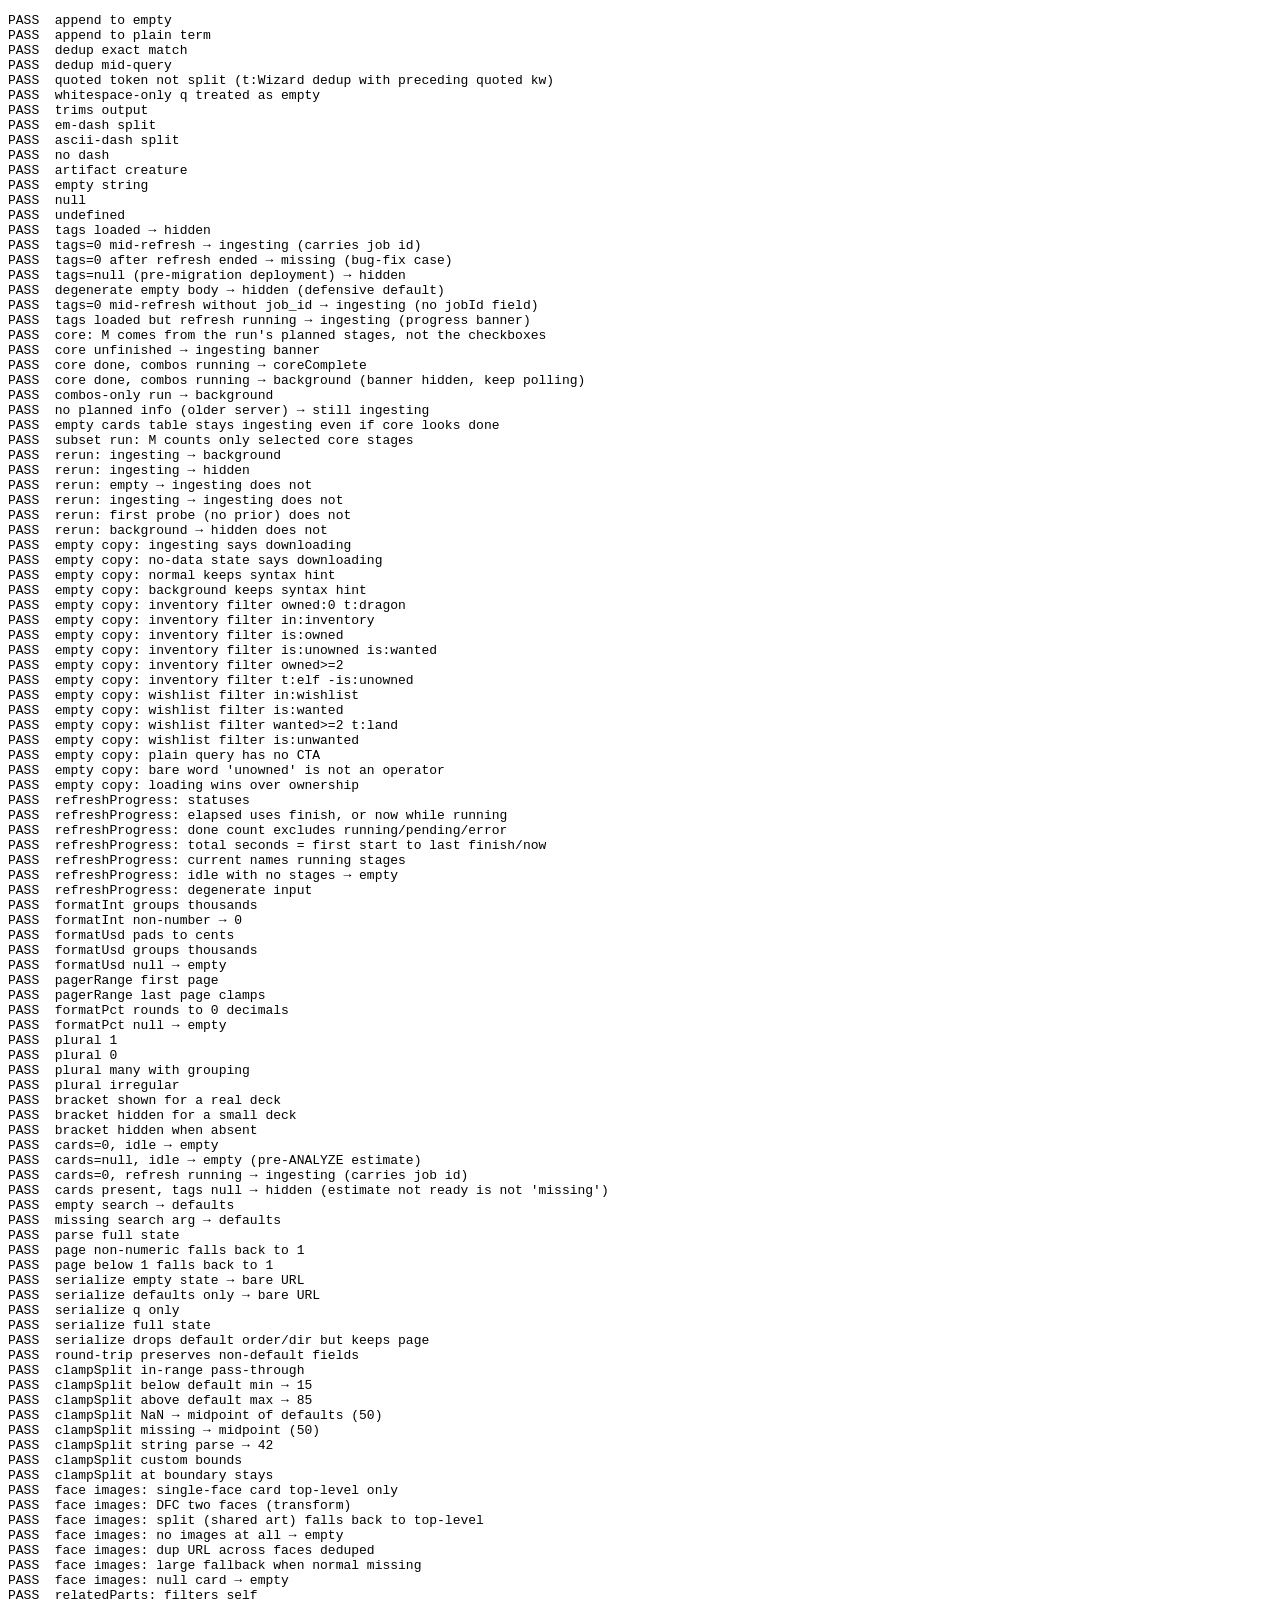
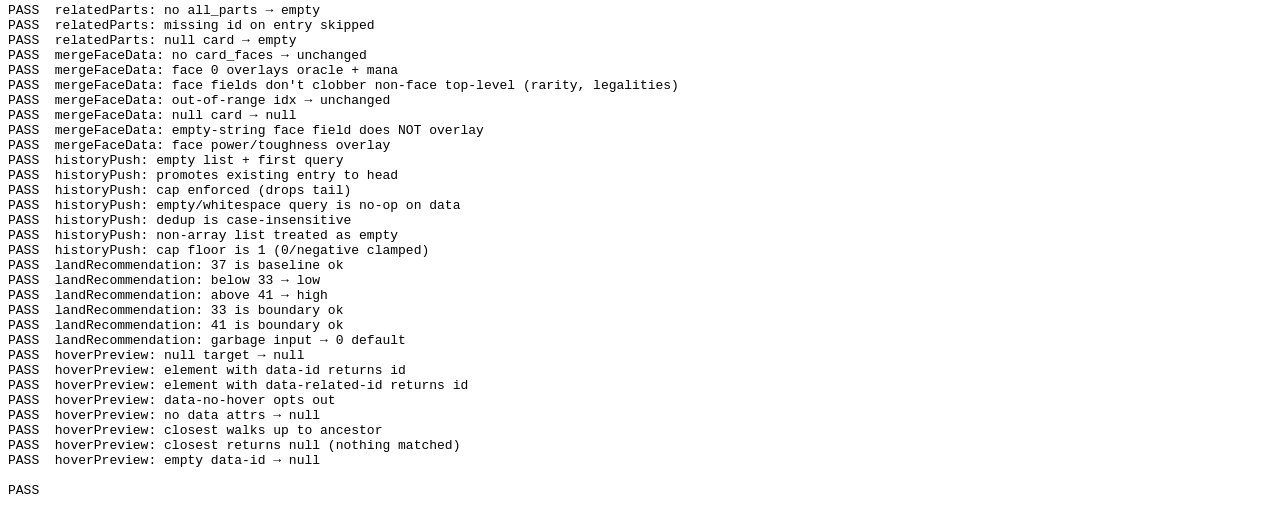
==== web/test_helpers.html @ b15a4812 "feat: initial public release (v0.1.0)" ====
<!doctype html>
<html lang="en">
<head>
  <meta charset="utf-8">
  <title>helpers self-check</title>
</head>
<body>
<pre id="out"></pre>
<script src="helpers.js"></script>
<script>
  const {
    appendPredicate, splitTypeLine, bannerStateFromHealth,
    urlStateFromSearch, urlStateToSearch, clampSplit,
    cardFaceImages, relatedParts, mergeFaceData,
    historyPush, landRecommendation, hoverPreviewShouldShow,
    refreshProgress, formatInt, formatPct, formatUsd, pagerRange, plural, bracketLabel,
    shouldRerunSearch, emptyResultsCopy,
  } = window.bibliohelpers;
  const out = document.getElementById("out");
  let fail = 0;

  function check(name, actual, expected) {
    const a = JSON.stringify(actual);
    const e = JSON.stringify(expected);
    const ok = a === e;
    if (!ok) fail++;
    const line = `${ok ? "PASS" : "FAIL"}  ${name}\n` +
      (ok ? "" : `      expected ${e}\n      actual   ${a}\n`);
    out.textContent += line;
    console.log(line.trim());
  }

  // appendPredicate
  check("append to empty",
    appendPredicate("", 'kw:"Flying"'),
    'kw:"Flying"');
  check("append to plain term",
    appendPredicate("lightning", 'kw:"Flying"'),
    'lightning kw:"Flying"');
  check("dedup exact match",
    appendPredicate('kw:"Flying"', 'kw:"Flying"'),
    'kw:"Flying"');
  check("dedup mid-query",
    appendPredicate('lightning kw:"Flying"', 'kw:"Flying"'),
    'lightning kw:"Flying"');
  check("quoted token not split (t:Wizard dedup with preceding quoted kw)",
    appendPredicate('kw:"Living Weapon" t:Wizard', 't:Wizard'),
    'kw:"Living Weapon" t:Wizard');
  check("whitespace-only q treated as empty",
    appendPredicate("   ", 't:Wizard'),
    't:Wizard');
  check("trims output",
    appendPredicate("  lightning  ", 'r:mythic'),
    'lightning r:mythic');

  // splitTypeLine
  check("em-dash split",
    splitTypeLine("Legendary Creature — Human Wizard"),
    ["Legendary", "Creature", "Human", "Wizard"]);
  check("ascii-dash split",
    splitTypeLine("Legendary Creature -- Human Wizard"),
    ["Legendary", "Creature", "Human", "Wizard"]);
  check("no dash",
    splitTypeLine("Instant"),
    ["Instant"]);
  check("artifact creature",
    splitTypeLine("Artifact Creature — Construct"),
    ["Artifact", "Creature", "Construct"]);
  check("empty string",
    splitTypeLine(""),
    []);
  check("null",
    splitTypeLine(null),
    []);
  check("undefined",
    splitTypeLine(undefined),
    []);

  // bannerStateFromHealth (D10.5)
  check("tags loaded → hidden",
    bannerStateFromHealth({oracle_tags_count: 540871, refresh: {running: false}}),
    {kind: "hidden"});
  check("tags=0 mid-refresh → ingesting (carries job id)",
    bannerStateFromHealth({oracle_tags_count: 0, refresh: {running: true, job_id: "abc"}}),
    {kind: "ingesting", jobId: "abc"});
  check("tags=0 after refresh ended → missing (bug-fix case)",
    bannerStateFromHealth({oracle_tags_count: 0, refresh: {running: false}}),
    {kind: "missing"});
  check("tags=null (pre-migration deployment) → hidden",
    bannerStateFromHealth({oracle_tags_count: null, refresh: {running: false}}),
    {kind: "hidden"});
  check("degenerate empty body → hidden (defensive default)",
    bannerStateFromHealth({}),
    {kind: "hidden"});
  check("tags=0 mid-refresh without job_id → ingesting (no jobId field)",
    bannerStateFromHealth({oracle_tags_count: 0, refresh: {running: true}}),
    {kind: "ingesting"});

  check("tags loaded but refresh running → ingesting (progress banner)",
    bannerStateFromHealth({cards_count: 5, oracle_tags_count: 9, refresh: {running: true, job_id: "j"}}),
    {kind: "ingesting", jobId: "j"});

  // Core vs best-effort stages (first-run banner)
  (function () {
    const t0 = "2026-01-01T00:00:00Z";
    const t1 = "2026-01-01T00:00:50Z";
    const fin = (name) => ({name, started_at: t0, finished_at: t1, rows: 1, error: null});
    const run = (name) => ({name, started_at: t0, finished_at: null, rows: null, error: null});
    const planned = ["ingest", "embed", "hnsw", "classify", "tags", "combos", "deck_cards"];
    const mk = (stages) => ({cards_count: 100, oracle_tags_count: 5,
      refresh: {running: true, job_id: "j", planned_stages: planned, stages}});
    const now = Date.parse("2026-01-01T00:02:00Z");

    const early = mk([fin("ingest"), run("embed")]);
    const p1 = refreshProgress(early.refresh, [], now);
    check("core: M comes from the run's planned stages, not the checkboxes",
      [p1.rows.length, p1.coreDone, p1.coreTotal, p1.coreComplete], [7, 1, 4, false]);
    check("core unfinished → ingesting banner", bannerStateFromHealth(early).kind, "ingesting");

    const late = mk([fin("ingest"), fin("embed"), fin("hnsw"), fin("classify"), fin("tags"), run("combos")]);
    const p2 = refreshProgress(late.refresh, [], now);
    check("core done, combos running → coreComplete", [p2.coreDone, p2.coreTotal, p2.coreComplete], [4, 4, true]);
    check("core done, combos running → background (banner hidden, keep polling)",
      bannerStateFromHealth(late), {kind: "background", jobId: "j"});

    const noCore = {cards_count: 100, oracle_tags_count: 5,
      refresh: {running: true, planned_stages: ["combos"], stages: [run("combos")]}};
    check("combos-only run → background", bannerStateFromHealth(noCore).kind, "background");
    check("no planned info (older server) → still ingesting",
      bannerStateFromHealth({cards_count: 5, oracle_tags_count: 9, refresh: {running: true}}).kind, "ingesting");
    check("empty cards table stays ingesting even if core looks done",
      bannerStateFromHealth({...late, cards_count: 0}).kind, "ingesting");
    check("subset run: M counts only selected core stages",
      refreshProgress({running: true, planned_stages: ["ingest", "embed"], stages: [fin("ingest")]}, [], now).coreTotal, 2);
  })();

  // shouldRerunSearch: results appear on their own when cards become searchable
  check("rerun: ingesting → background", shouldRerunSearch("ingesting", "background"), true);
  check("rerun: ingesting → hidden", shouldRerunSearch("ingesting", "hidden"), true);
  check("rerun: empty → ingesting does not", shouldRerunSearch("empty", "ingesting"), false);
  check("rerun: ingesting → ingesting does not", shouldRerunSearch("ingesting", "ingesting"), false);
  check("rerun: first probe (no prior) does not", shouldRerunSearch(null, "hidden"), false);
  check("rerun: background → hidden does not", shouldRerunSearch("background", "hidden"), false);

  // emptyResultsCopy: zero-results text depends on whether data is still loading
  check("empty copy: ingesting says downloading",
    /still downloading/i.test(emptyResultsCopy("ingesting").title), true);
  check("empty copy: no-data state says downloading",
    /still downloading/i.test(emptyResultsCopy("empty").title), true);
  check("empty copy: normal keeps syntax hint",
    /search syntax/i.test(emptyResultsCopy("hidden").body), true);
  check("empty copy: background keeps syntax hint",
    /search syntax/i.test(emptyResultsCopy("background").body), true);
  // Ownership/wishlist operators -> explain the filter depends on imported data
  for (const q of ["owned:0 t:dragon", "in:inventory", "is:owned", "is:unowned is:wanted", "owned>=2", "t:elf -is:unowned"]) {
    const c = emptyResultsCopy("hidden", q);
    check("empty copy: inventory filter " + q,
      [c.title, /inventory/.test(c.body), c.cta.focus], ["No matches", true, "#invCsvFile"]);
  }
  for (const q of ["in:wishlist", "is:wanted", "wanted>=2 t:land", "is:unwanted"]) {
    const c = emptyResultsCopy("hidden", q);
    check("empty copy: wishlist filter " + q,
      [c.title, /wishlist/.test(c.body), c.cta.focus], ["No matches", true, "#wlCsvFile"]);
  }
  check("empty copy: plain query has no CTA", emptyResultsCopy("hidden", "t:dragon").cta, undefined);
  check("empty copy: bare word 'unowned' is not an operator", emptyResultsCopy("hidden", "unowned").cta, undefined);
  check("empty copy: loading wins over ownership", emptyResultsCopy("ingesting", "owned:0").cta, undefined);

  // refreshProgress (F3): per-stage rows from /health.refresh
  (function () {
    const t0 = "2026-01-01T00:00:00Z";
    const t1 = "2026-01-01T00:00:50Z";
    const now = Date.parse("2026-01-01T00:02:00Z");
    const p = refreshProgress({running: true, stages: [
      {name: "ingest", started_at: t0, finished_at: t1, rows: 10, error: null},
      {name: "embed", started_at: t1, finished_at: null, rows: null, error: null},
      {name: "tags", started_at: t0, finished_at: t1, rows: null, error: "boom"},
    ]}, ["ingest", "embed", "tags", "combos"], now);
    check("refreshProgress: statuses",
      p.rows.map((r) => [r.name, r.status]),
      [["ingest", "done"], ["embed", "running"], ["tags", "error"], ["combos", "pending"]]);
    check("refreshProgress: elapsed uses finish, or now while running",
      p.rows.map((r) => r.seconds),
      [50, 70, 50, null]);
    check("refreshProgress: done count excludes running/pending/error", p.done, 1);
    check("refreshProgress: total seconds = first start to last finish/now", p.totalSeconds, 120);
    check("refreshProgress: current names running stages", p.running, ["embed"]);
    check("refreshProgress: idle with no stages → empty",
      refreshProgress({running: false, stages: []}, ["ingest"], now).rows.length, 0);
    check("refreshProgress: degenerate input", refreshProgress(undefined, [], now).done, 0);
  })();

  // F16: number + plural formatting
  check("formatInt groups thousands", formatInt(32115, "en-US"), "32,115");
  check("formatInt non-number → 0", formatInt(undefined, "en-US"), "0");
  check("formatUsd pads to cents", formatUsd(0.1, "en-US"), "$0.10");
  check("formatUsd groups thousands", formatUsd("4133.77", "en-US"), "$4,133.77");
  check("formatUsd null → empty", formatUsd(null, "en-US"), "");
  check("pagerRange first page", pagerRange(1, 100, 2832, "en-US"), "1–100 of 2,832");
  check("pagerRange last page clamps", pagerRange(29, 100, 2832, "en-US"), "2,801–2,832 of 2,832");
  check("formatPct rounds to 0 decimals", formatPct(31.58, "en-US"), "32%");
  check("formatPct null → empty", formatPct(null, "en-US"), "");
  check("plural 1", plural(1, "card", undefined, "en-US"), "1 card");
  check("plural 0", plural(0, "card", undefined, "en-US"), "0 cards");
  check("plural many with grouping", plural(1500, "card", undefined, "en-US"), "1,500 cards");
  check("plural irregular", plural(2, "copy", "copies", "en-US"), "2 copies");
  check("bracket shown for a real deck", bracketLabel(4, 99), "Bracket ≈4 (est.)");
  check("bracket hidden for a small deck", bracketLabel(1, 12), "");
  check("bracket hidden when absent", bracketLabel(null, 99), "");

  // F2: empty cards table (0 or null) → "empty" onboarding banner
  check("cards=0, idle → empty",
    bannerStateFromHealth({cards_count: 0, oracle_tags_count: null, refresh: {running: false}}),
    {kind: "empty"});
  check("cards=null, idle → empty (pre-ANALYZE estimate)",
    bannerStateFromHealth({cards_count: null, oracle_tags_count: null, refresh: {running: false}}),
    {kind: "empty"});
  check("cards=0, refresh running → ingesting (carries job id)",
    bannerStateFromHealth({cards_count: 0, oracle_tags_count: null, refresh: {running: true, job_id: "j1"}}),
    {kind: "ingesting", jobId: "j1"});
  check("cards present, tags null → hidden (estimate not ready is not 'missing')",
    bannerStateFromHealth({cards_count: 1000, oracle_tags_count: null, refresh: {running: false}}),
    {kind: "hidden"});

  // urlStateFromSearch / urlStateToSearch (D9.7)
  check("empty search → defaults",
    urlStateFromSearch(""),
    {q: "", order: "name", dir: "auto", page: 1, id: null});
  check("missing search arg → defaults",
    urlStateFromSearch(undefined),
    {q: "", order: "name", dir: "auto", page: 1, id: null});
  check("parse full state",
    urlStateFromSearch("?q=t%3Adragon&order=cmc&dir=desc&page=3&id=abc"),
    {q: "t:dragon", order: "cmc", dir: "desc", page: 3, id: "abc"});
  check("page non-numeric falls back to 1",
    urlStateFromSearch("?q=x&page=abc"),
    {q: "x", order: "name", dir: "auto", page: 1, id: null});
  check("page below 1 falls back to 1",
    urlStateFromSearch("?q=x&page=0"),
    {q: "x", order: "name", dir: "auto", page: 1, id: null});
  check("serialize empty state → bare URL",
    urlStateToSearch({}),
    "");
  check("serialize defaults only → bare URL",
    urlStateToSearch({q: "", order: "name", dir: "auto", page: 1, id: null}),
    "");
  check("serialize q only",
    urlStateToSearch({q: "t:dragon"}),
    "?q=t%3Adragon");
  check("serialize full state",
    urlStateToSearch({q: "t:dragon", order: "cmc", dir: "desc", page: 3, id: "abc"}),
    "?q=t%3Adragon&order=cmc&dir=desc&page=3&id=abc");
  check("serialize drops default order/dir but keeps page",
    urlStateToSearch({q: "x", order: "name", dir: "auto", page: 2}),
    "?q=x&page=2");
  check("round-trip preserves non-default fields",
    urlStateFromSearch(urlStateToSearch({q: "c:r", order: "cmc", dir: "asc", page: 5, id: "z"})),
    {q: "c:r", order: "cmc", dir: "asc", page: 5, id: "z"});

  // clampSplit (D9.9)
  check("clampSplit in-range pass-through",
    clampSplit(50), 50);
  check("clampSplit below default min → 15",
    clampSplit(5), 15);
  check("clampSplit above default max → 85",
    clampSplit(99), 85);
  check("clampSplit NaN → midpoint of defaults (50)",
    clampSplit(NaN), 50);
  check("clampSplit missing → midpoint (50)",
    clampSplit(undefined), 50);
  check("clampSplit string parse → 42",
    clampSplit("42"), 42);
  check("clampSplit custom bounds",
    clampSplit(10, 20, 80), 20);
  check("clampSplit at boundary stays",
    clampSplit(15), 15);

  // cardFaceImages (D9.10)
  check("face images: single-face card top-level only",
    cardFaceImages({name: "Bolt", image_uris: {normal: "u1"}}),
    [{url: "u1", name: "Bolt"}]);
  check("face images: DFC two faces (transform)",
    cardFaceImages({
      name: "X", card_faces: [
        {name: "Front", image_uris: {normal: "f"}},
        {name: "Back", image_uris: {normal: "b"}},
      ],
    }),
    [{url: "f", name: "Front"}, {url: "b", name: "Back"}]);
  check("face images: split (shared art) falls back to top-level",
    cardFaceImages({
      name: "Fire // Ice", image_uris: {normal: "shared"},
      card_faces: [{name: "Fire"}, {name: "Ice"}],
    }),
    [{url: "shared", name: "Fire // Ice"}]);
  check("face images: no images at all → empty",
    cardFaceImages({name: "X"}),
    []);
  check("face images: dup URL across faces deduped",
    cardFaceImages({
      name: "X", card_faces: [
        {name: "A", image_uris: {normal: "same"}},
        {name: "B", image_uris: {normal: "same"}},
      ],
    }),
    [{url: "same", name: "A"}]);
  check("face images: large fallback when normal missing",
    cardFaceImages({name: "X", image_uris: {large: "L"}}),
    [{url: "L", name: "X"}]);
  check("face images: null card → empty",
    cardFaceImages(null),
    []);

  // relatedParts (D9.10)
  check("relatedParts: filters self",
    relatedParts({id: "a", all_parts: [
      {id: "a", name: "Self"},
      {id: "b", name: "Token", component: "token"},
    ]}),
    [{id: "b", name: "Token", component: "token"}]);
  check("relatedParts: no all_parts → empty",
    relatedParts({id: "a"}),
    []);
  check("relatedParts: missing id on entry skipped",
    relatedParts({id: "a", all_parts: [{name: "Bad"}, {id: "c", name: "OK"}]}),
    [{id: "c", name: "OK"}]);
  check("relatedParts: null card → empty",
    relatedParts(null),
    []);

  // mergeFaceData (D9.11)
  check("mergeFaceData: no card_faces → unchanged",
    mergeFaceData({name: "Bolt", oracle_text: "deal 3"}, 0),
    {name: "Bolt", oracle_text: "deal 3"});
  check("mergeFaceData: face 0 overlays oracle + mana",
    mergeFaceData({
      name: "Front", oracle_text: "front text", rarity: "rare",
      card_faces: [
        {name: "Front", oracle_text: "front text", mana_cost: "{2}{R}"},
        {name: "Back", oracle_text: "back text", mana_cost: ""},
      ],
    }, 1),
    {
      name: "Back", oracle_text: "back text", rarity: "rare",
      card_faces: [
        {name: "Front", oracle_text: "front text", mana_cost: "{2}{R}"},
        {name: "Back", oracle_text: "back text", mana_cost: ""},
      ],
    });
  check("mergeFaceData: face fields don't clobber non-face top-level (rarity, legalities)",
    mergeFaceData({
      name: "F", rarity: "mythic", legalities: {commander: "legal"},
      card_faces: [{name: "F"}, {name: "B", oracle_text: "back"}],
    }, 1).rarity,
    "mythic");
  check("mergeFaceData: out-of-range idx → unchanged",
    mergeFaceData({name: "X", card_faces: [{name: "F"}, {name: "B"}]}, 5),
    {name: "X", card_faces: [{name: "F"}, {name: "B"}]});
  check("mergeFaceData: null card → null",
    mergeFaceData(null, 0),
    null);
  check("mergeFaceData: empty-string face field does NOT overlay",
    mergeFaceData({
      name: "Top", oracle_text: "top text",
      card_faces: [{name: "F", oracle_text: ""}, {name: "B"}],
    }, 0).oracle_text,
    "top text");
  check("mergeFaceData: face power/toughness overlay",
    mergeFaceData({
      name: "X", power: "1", toughness: "1",
      card_faces: [{name: "F", power: "2", toughness: "3"}, {name: "B", power: "5", toughness: "5"}],
    }, 1).power,
    "5");

  // historyPush (D13.8)
  check("historyPush: empty list + first query",
    historyPush([], "t:dragon", 20),
    ["t:dragon"]);
  check("historyPush: promotes existing entry to head",
    historyPush(["a", "b", "c"], "b", 20),
    ["b", "a", "c"]);
  check("historyPush: cap enforced (drops tail)",
    historyPush(["a", "b", "c"], "d", 3),
    ["d", "a", "b"]);
  check("historyPush: empty/whitespace query is no-op on data",
    historyPush(["a", "b"], "   ", 20),
    ["a", "b"]);
  check("historyPush: dedup is case-insensitive",
    historyPush(["Foo Bar"], "foo bar", 20),
    ["foo bar"]);
  check("historyPush: non-array list treated as empty",
    historyPush(null, "hello", 20),
    ["hello"]);
  check("historyPush: cap floor is 1 (0/negative clamped)",
    historyPush(["a", "b"], "x", 0),
    ["x"]);

  // landRecommendation (D13.9)
  check("landRecommendation: 37 is baseline ok",
    landRecommendation(37),
    {status: "ok", message: "Lands: 37 / ~37 recommended"});
  check("landRecommendation: below 33 → low",
    landRecommendation(28).status,
    "low");
  check("landRecommendation: above 41 → high",
    landRecommendation(45).status,
    "high");
  check("landRecommendation: 33 is boundary ok",
    landRecommendation(33).status,
    "ok");
  check("landRecommendation: 41 is boundary ok",
    landRecommendation(41).status,
    "ok");
  check("landRecommendation: garbage input → 0 default",
    landRecommendation("foo"),
    {status: "ok", message: "Lands: 0 / ~37 recommended"});

  // hoverPreviewShouldShow (D15.4)
  check("hoverPreview: null target → null",
    hoverPreviewShouldShow(null),
    null);
  check("hoverPreview: element with data-id returns id",
    hoverPreviewShouldShow({dataset: {id: "abc"}}),
    {id: "abc"});
  check("hoverPreview: element with data-related-id returns id",
    hoverPreviewShouldShow({dataset: {relatedId: "xyz"}}),
    {id: "xyz"});
  check("hoverPreview: data-no-hover opts out",
    hoverPreviewShouldShow({dataset: {id: "abc", noHover: ""}}),
    null);
  check("hoverPreview: no data attrs → null",
    hoverPreviewShouldShow({dataset: {}}),
    null);
  check("hoverPreview: closest walks up to ancestor",
    hoverPreviewShouldShow({
      dataset: {},
      closest: (sel) => ({dataset: {id: "walked-up"}}),
    }),
    {id: "walked-up"});
  check("hoverPreview: closest returns null (nothing matched)",
    hoverPreviewShouldShow({
      dataset: {},
      closest: () => null,
    }),
    null);
  check("hoverPreview: empty data-id → null",
    hoverPreviewShouldShow({dataset: {id: ""}}),
    null);

  out.textContent += fail === 0 ? "\nPASS" : `\nFAIL (${fail})`;
</script>
</body>
</html>
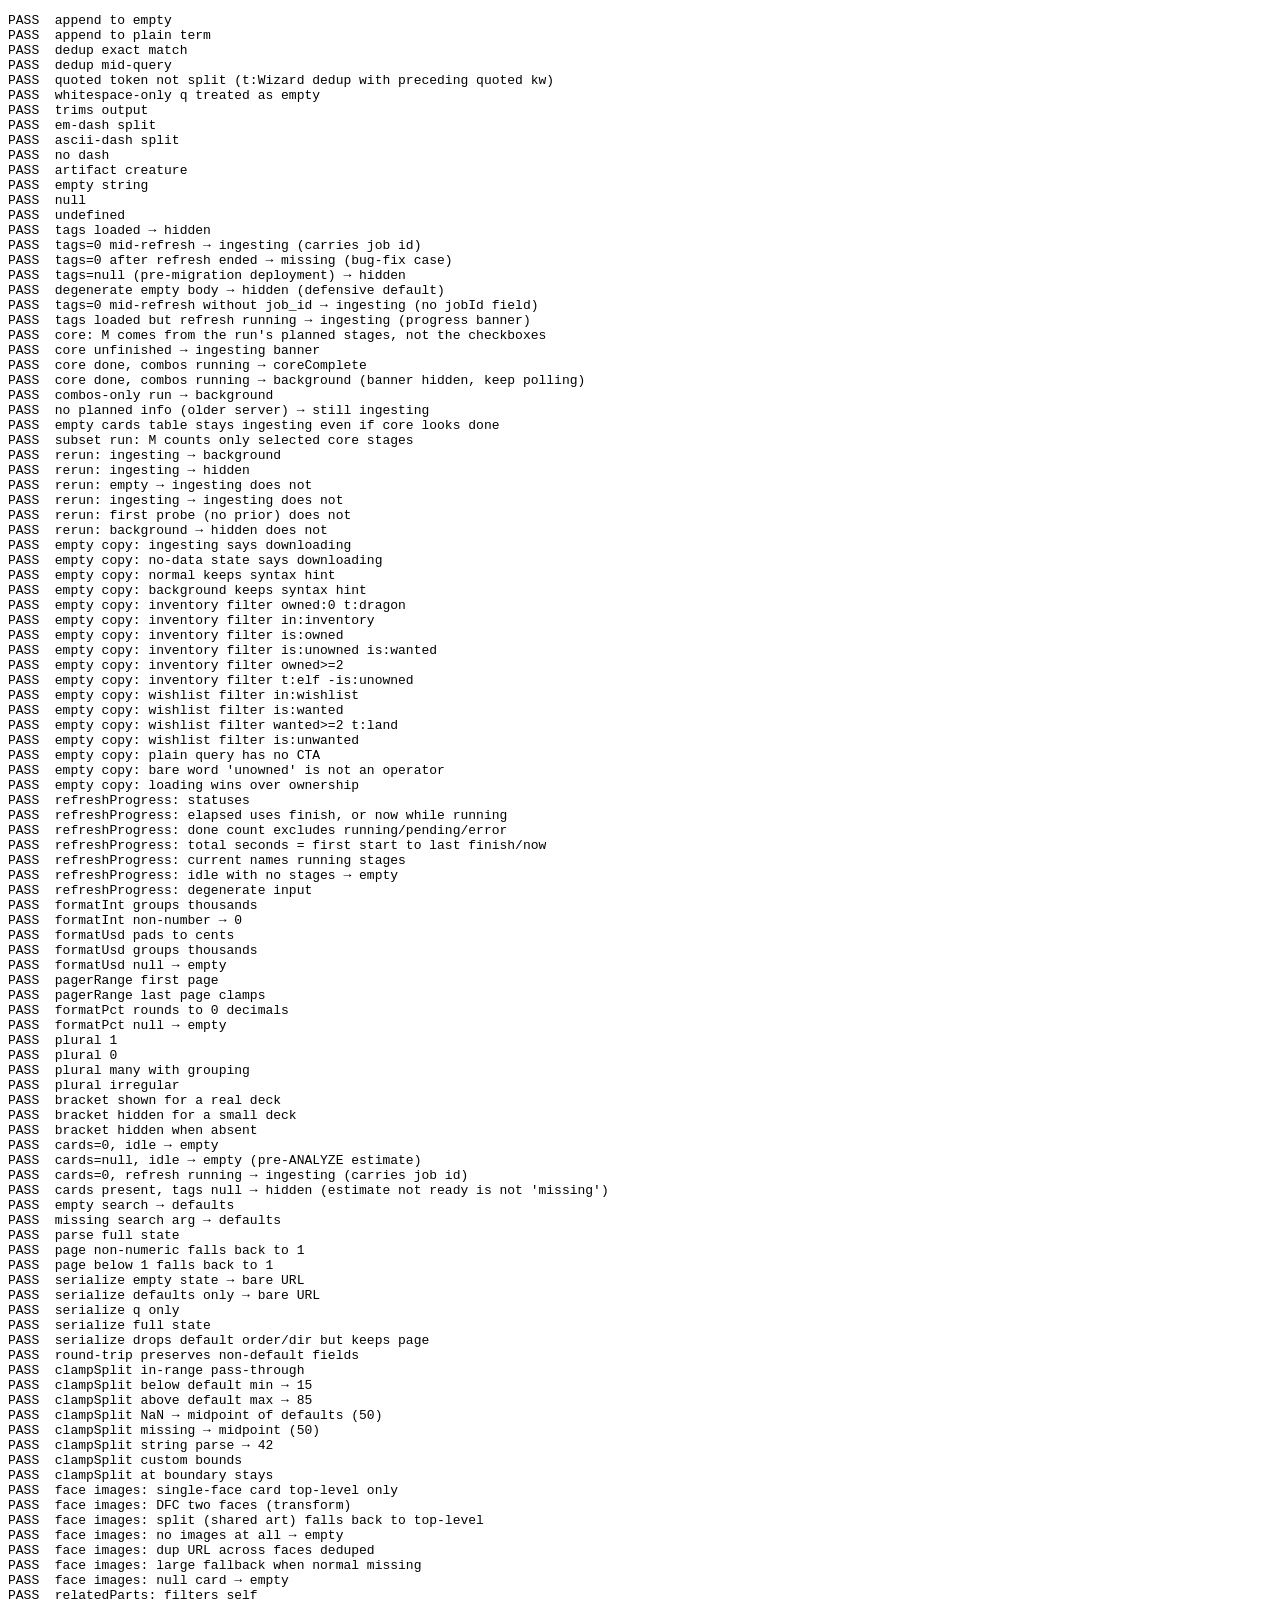
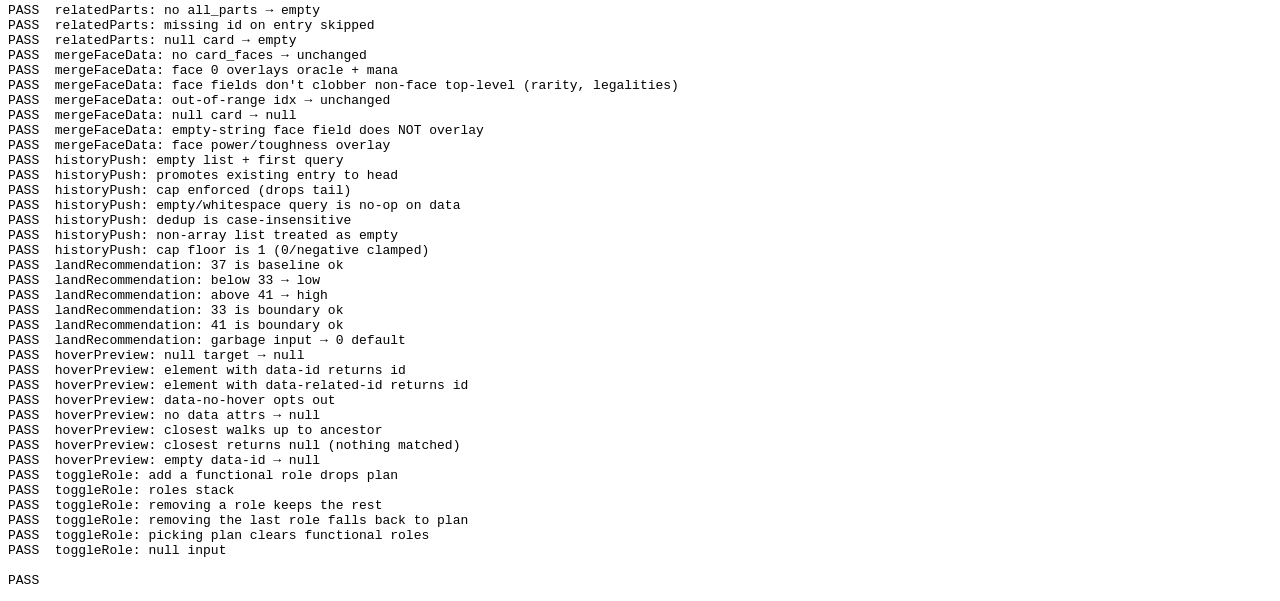
==== commit cb8a2132: "refactor(web): one role-label writer and toggle rule putCardLabels(cardId, labels) is now the only c" ====
--- a/web/test_helpers.html
+++ b/web/test_helpers.html
@@ -14,7 +14,7 @@
     cardFaceImages, relatedParts, mergeFaceData,
     historyPush, landRecommendation, hoverPreviewShouldShow,
     refreshProgress, formatInt, formatPct, formatUsd, pagerRange, plural, bracketLabel,
-    shouldRerunSearch, emptyResultsCopy,
+    shouldRerunSearch, emptyResultsCopy, toggleRole,
   } = window.bibliohelpers;
   const out = document.getElementById("out");
   let fail = 0;
@@ -447,6 +447,20 @@
     hoverPreviewShouldShow({dataset: {id: ""}}),
     null);
 
+  // toggleRole: plan is the residue role, exclusive with the functional ones.
+  check("toggleRole: add a functional role drops plan",
+    toggleRole(["plan"], "ramp"), ["ramp"]);
+  check("toggleRole: roles stack",
+    toggleRole(["ramp"], "card_advantage"), ["ramp", "card_advantage"]);
+  check("toggleRole: removing a role keeps the rest",
+    toggleRole(["ramp", "card_advantage"], "ramp"), ["card_advantage"]);
+  check("toggleRole: removing the last role falls back to plan",
+    toggleRole(["ramp"], "ramp"), ["plan"]);
+  check("toggleRole: picking plan clears functional roles",
+    toggleRole(["ramp", "card_advantage"], "plan"), ["plan"]);
+  check("toggleRole: null input",
+    toggleRole(null, "ramp"), ["ramp"]);
+
   out.textContent += fail === 0 ? "\nPASS" : `\nFAIL (${fail})`;
 </script>
 </body>
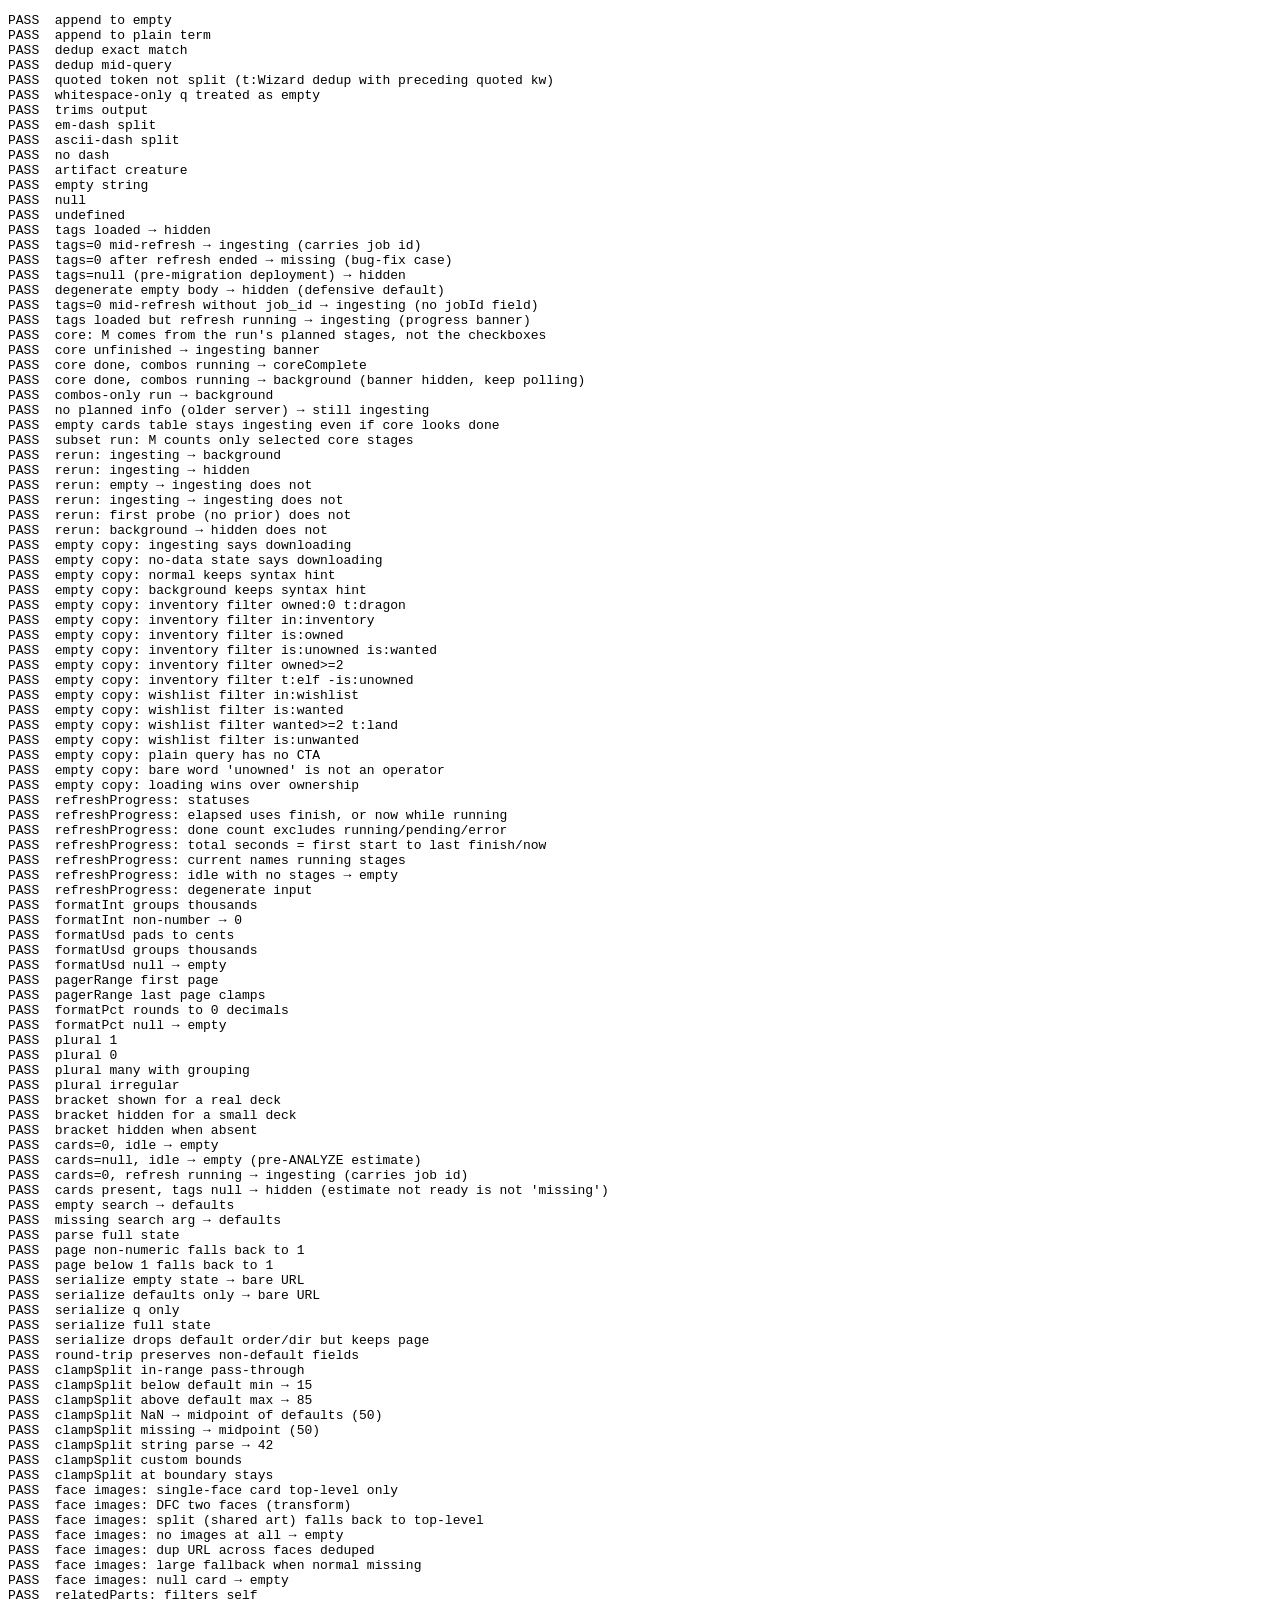
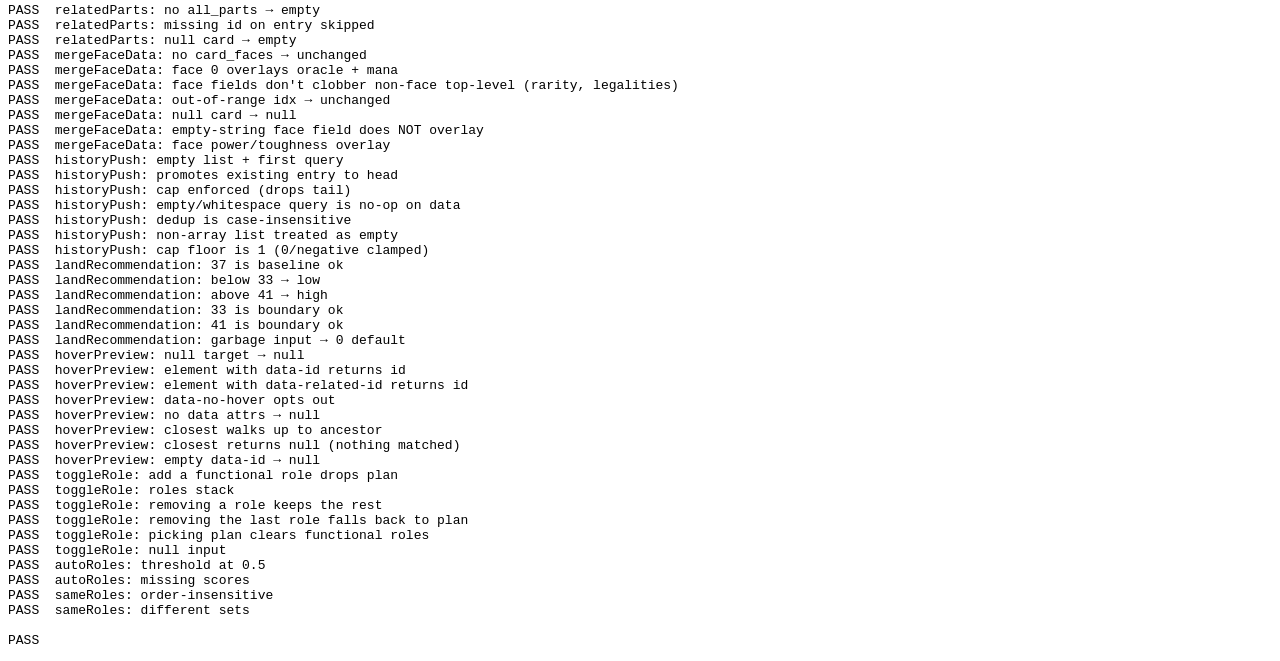
==== commit 594ecad1: "feat(web): show the classifier's pick in the role editors Expected behaviour: - Card-detail label ed" ====
--- a/web/test_helpers.html
+++ b/web/test_helpers.html
@@ -14,7 +14,7 @@
     cardFaceImages, relatedParts, mergeFaceData,
     historyPush, landRecommendation, hoverPreviewShouldShow,
     refreshProgress, formatInt, formatPct, formatUsd, pagerRange, plural, bracketLabel,
-    shouldRerunSearch, emptyResultsCopy, toggleRole,
+    shouldRerunSearch, emptyResultsCopy, toggleRole, autoRoles, sameRoles,
   } = window.bibliohelpers;
   const out = document.getElementById("out");
   let fail = 0;
@@ -461,6 +461,15 @@
   check("toggleRole: null input",
     toggleRole(null, "ramp"), ["ramp"]);
 
+  // autoRoles: what "Reset to auto" restores — every label scoring >= 0.5.
+  check("autoRoles: threshold at 0.5",
+    autoRoles({ ramp: 0.85, card_advantage: 0.5, plan: 0, mass_disrupt: 0.49 }),
+    ["ramp", "card_advantage"]);
+  check("autoRoles: missing scores", autoRoles(null), []);
+  check("sameRoles: order-insensitive",
+    sameRoles(["card_advantage", "ramp"], ["ramp", "card_advantage"]), true);
+  check("sameRoles: different sets", sameRoles(["ramp"], ["ramp", "plan"]), false);
+
   out.textContent += fail === 0 ? "\nPASS" : `\nFAIL (${fail})`;
 </script>
 </body>
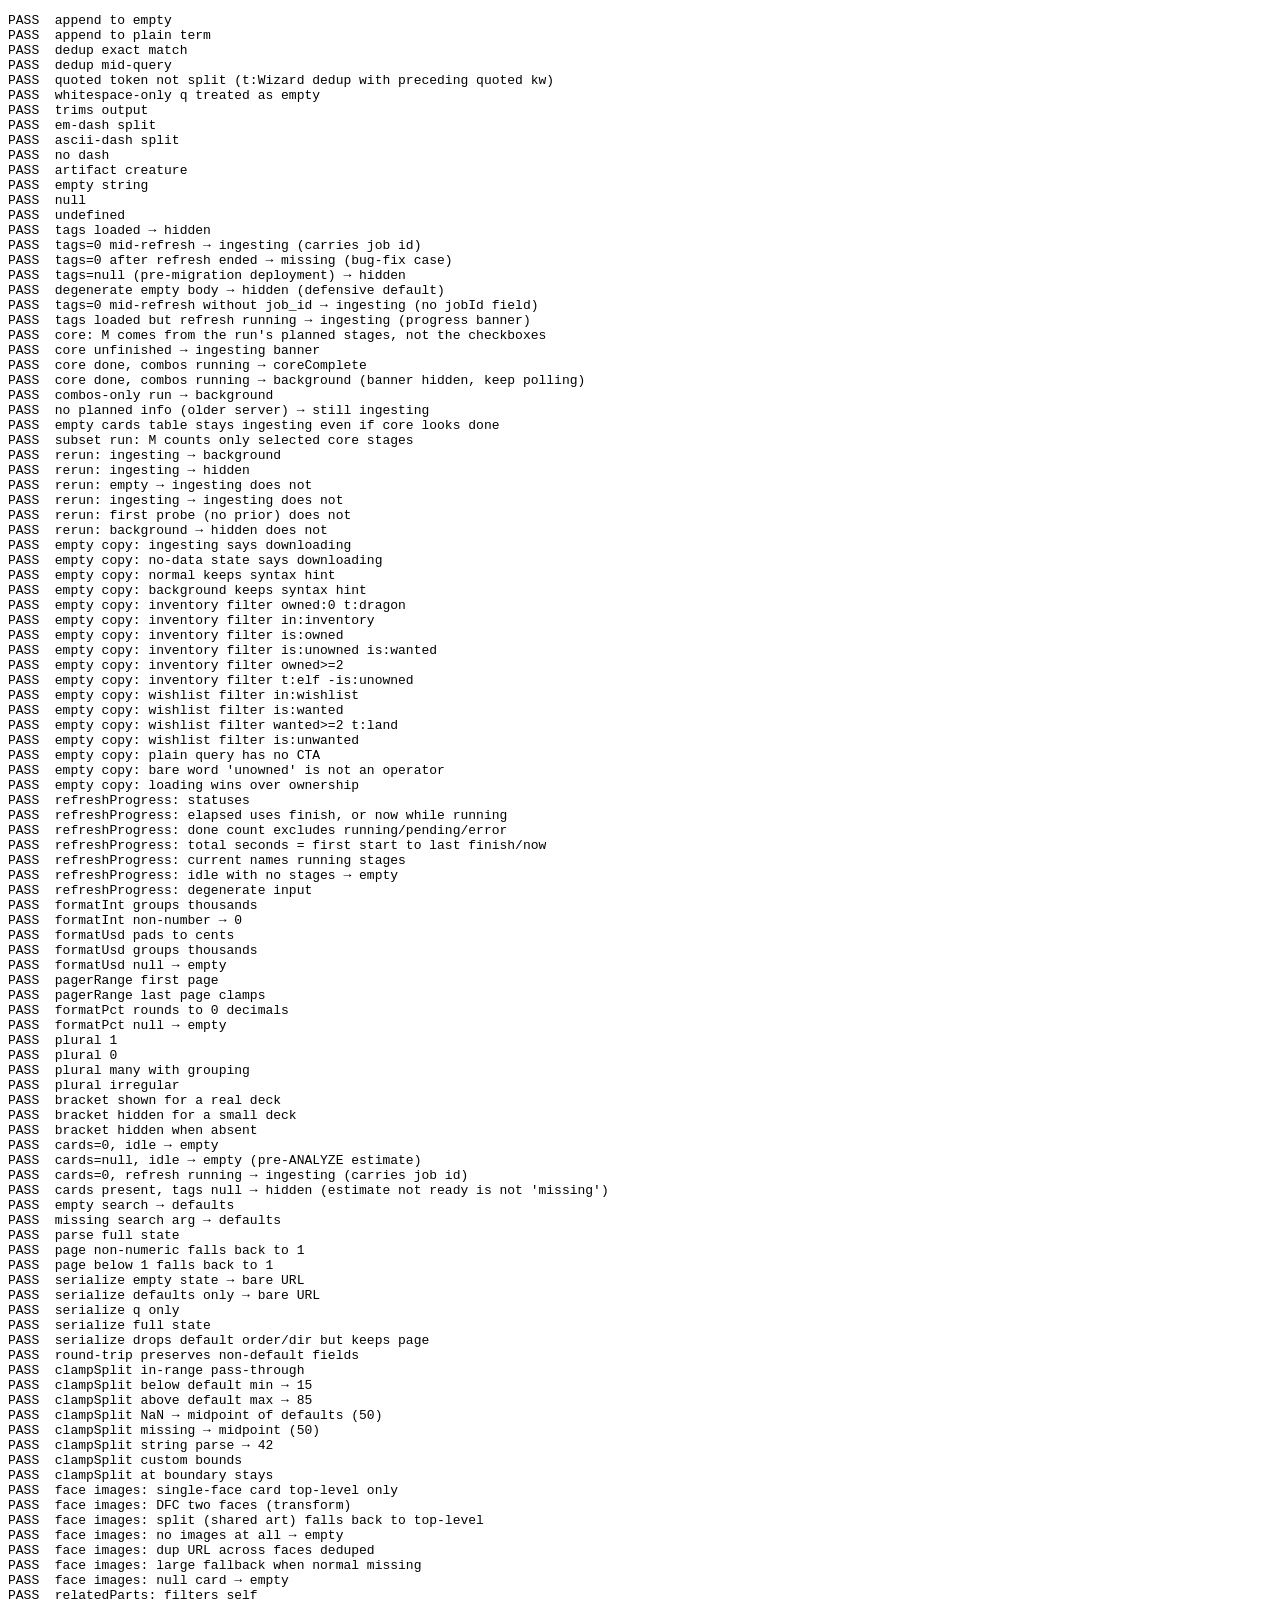
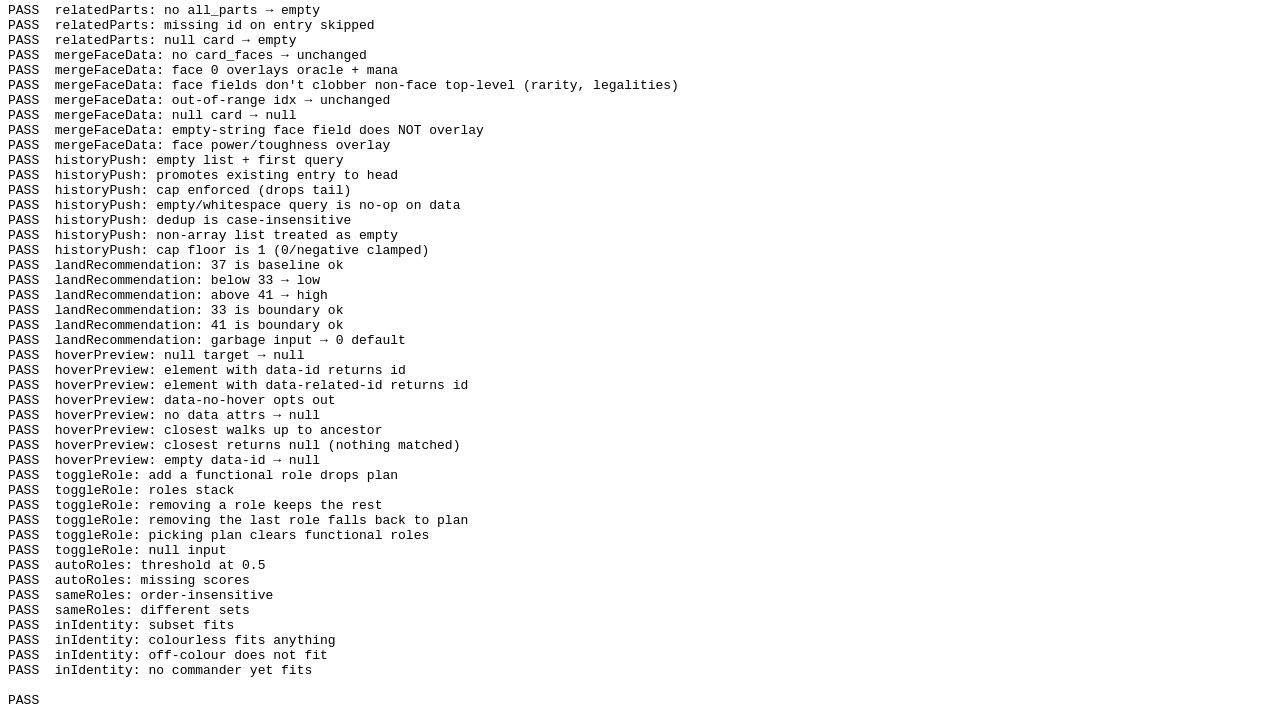
==== commit 9b437383: "feat(web): add to the build or start a deck from any card detail Expected behaviour, in the card det" ====
--- a/web/test_helpers.html
+++ b/web/test_helpers.html
@@ -14,7 +14,7 @@
     cardFaceImages, relatedParts, mergeFaceData,
     historyPush, landRecommendation, hoverPreviewShouldShow,
     refreshProgress, formatInt, formatPct, formatUsd, pagerRange, plural, bracketLabel,
-    shouldRerunSearch, emptyResultsCopy, toggleRole, autoRoles, sameRoles,
+    shouldRerunSearch, emptyResultsCopy, toggleRole, autoRoles, sameRoles, inIdentity,
   } = window.bibliohelpers;
   const out = document.getElementById("out");
   let fail = 0;
@@ -470,6 +470,12 @@
     sameRoles(["card_advantage", "ramp"], ["ramp", "card_advantage"]), true);
   check("sameRoles: different sets", sameRoles(["ramp"], ["ramp", "plan"]), false);
 
+  // inIdentity: a card fits a commander when its identity is a subset.
+  check("inIdentity: subset fits", inIdentity(["G"], ["G", "U"]), true);
+  check("inIdentity: colourless fits anything", inIdentity([], ["R"]), true);
+  check("inIdentity: off-colour does not fit", inIdentity(["B"], ["G", "U"]), false);
+  check("inIdentity: no commander yet fits", inIdentity(["B"], null), true);
+
   out.textContent += fail === 0 ? "\nPASS" : `\nFAIL (${fail})`;
 </script>
 </body>
